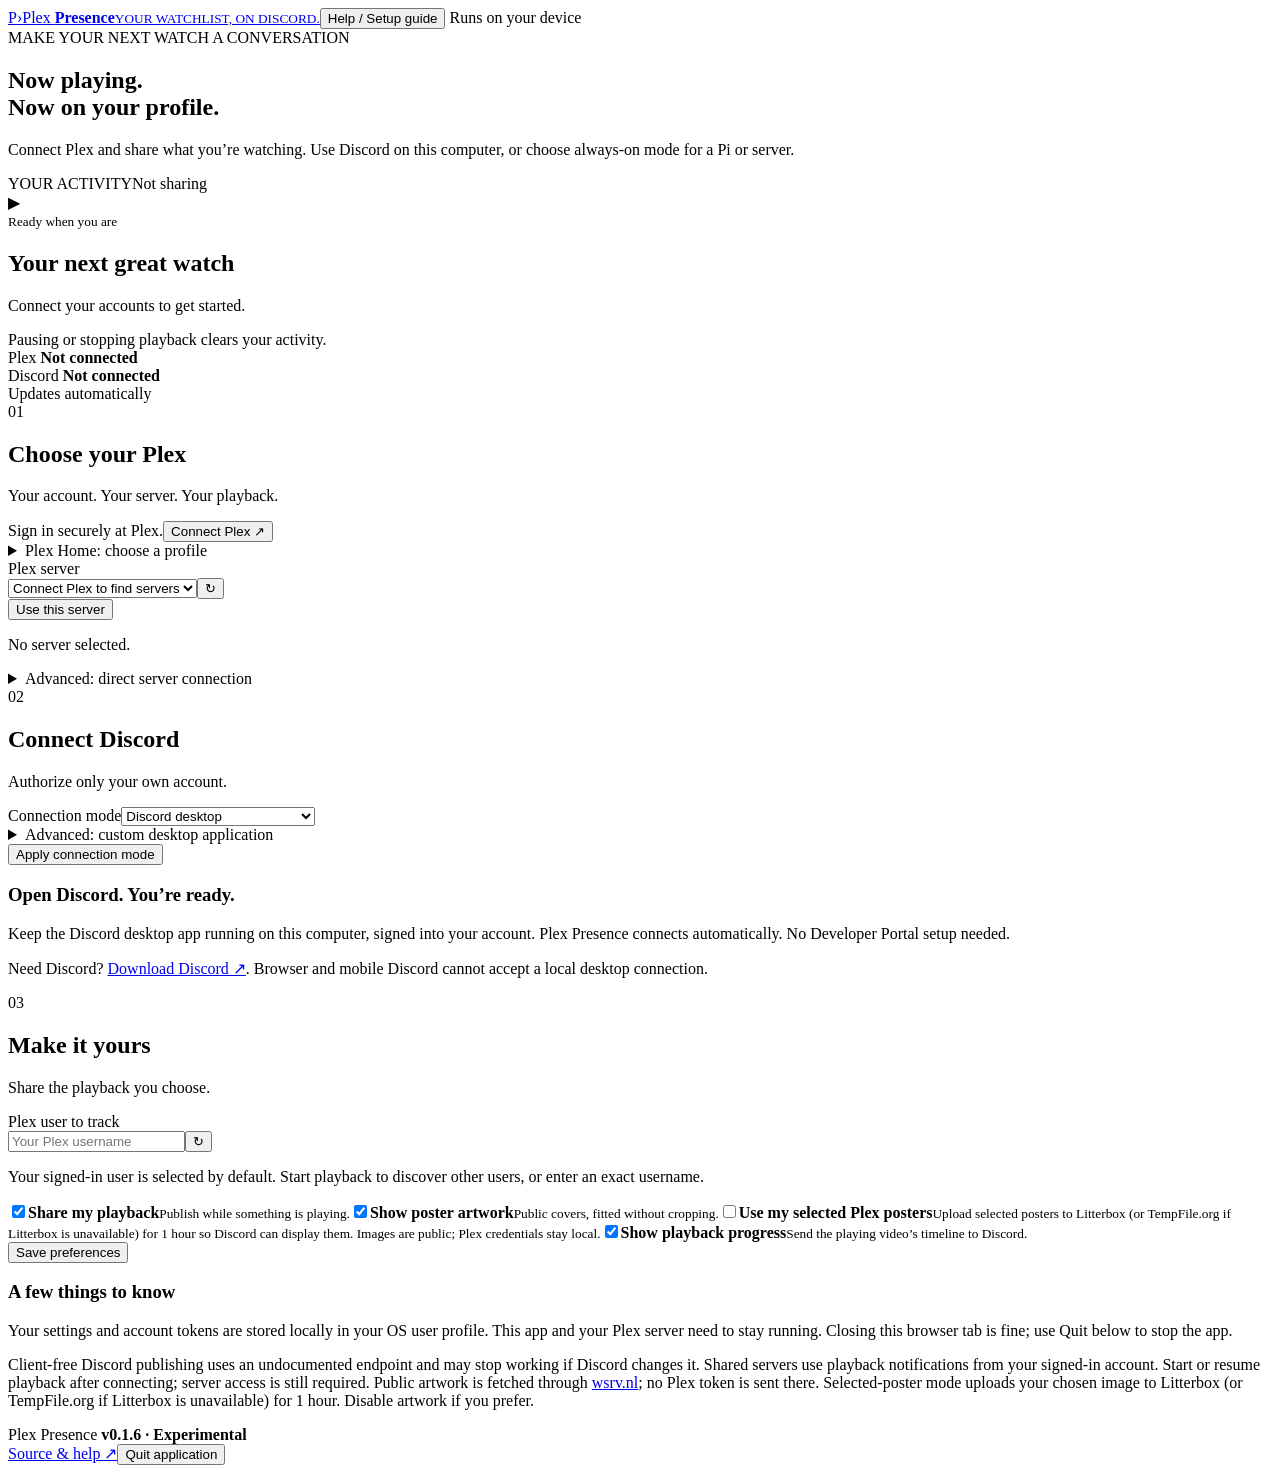
==== plex_presence/web/index.html @ 6179e28c "Keep selected Plex artwork working during upload host outages" ====
<!doctype html>
<html lang="en"><head><meta charset="utf-8"><meta name="viewport" content="width=device-width,initial-scale=1"><title>Plex Presence</title><link rel="stylesheet" href="/style.css"><link rel="stylesheet" href="/guide.css"></head>
<body><div class="shell">
<header><a class="brand" href="/" aria-label="Plex Presence home"><span class="mark">P<span>›</span></span><span>Plex <b>Presence</b><small>YOUR WATCHLIST, ON DISCORD.</small></span></a><button id="open-guide" class="secondary help-button">Help / Setup guide</button><span class="local"> Runs on your device</span></header>
<main><section class="intro"><div><span class="eyebrow">MAKE YOUR NEXT WATCH A CONVERSATION</span><h1>Now playing.<br><span>Now on your profile.</span></h1><p>Connect Plex and share what you’re watching. Use Discord on this computer, or choose always-on mode for a Pi or server.</p></div><aside class="preview" aria-label="Activity preview"><div class="preview-top"><span>YOUR ACTIVITY</span><span id="live-badge" class="pill">Not sharing</span></div><div class="preview-content"><div id="poster-placeholder" class="poster-placeholder">▶</div><img id="poster" alt="Current media poster" hidden><div><small id="watching">Ready when you are</small><h2 id="media-title">Your next great watch</h2><p id="media-state">Connect your accounts to get started.</p></div></div><div class="preview-foot">Pausing or stopping playback clears your activity.</div></aside></section>
<div id="message" role="status" aria-live="polite" hidden></div>
<section class="status-strip" aria-label="Connection status"><div><span>Plex <strong id="plex-status">Not connected</strong></span></div><div><span>Discord <strong id="discord-status">Not connected</strong></span></div><span class="poll-note">Updates automatically</span></section>
<div class="setup-grid"><section class="card"><div class="step-heading"><span class="step">01</span><div><h2>Choose your Plex</h2><p>Your account. Your server. Your playback.</p></div></div>
<div class="account-line"><span id="plex-account">Sign in securely at Plex.</span><button id="plex-connect" class="primary">Connect Plex ↗</button><button id="plex-disconnect" class="quiet" hidden>Disconnect</button></div>
<div id="pin-pending" class="notice" hidden>Finish signing in at Plex. <button id="plex-check" class="text-button">I’ve signed in</button></div>
<details id="home-setup"><summary>Plex Home: choose a profile</summary><p class="hint">Sign in with your Plex account first. If you watch under a Home or managed profile, select it here before choosing a server. A managed profile needs an existing Home member login; the server owner’s token is not required.</p><button id="home-load" type="button" class="secondary">Load Home profiles</button><form id="home-form"><label for="home-profile">Home profile</label><select id="home-profile" required><option value="">Load profiles first</option></select><label for="home-pin">Profile PIN (if protected)</label><input id="home-pin" type="password" inputmode="numeric" pattern="[0-9]{4}" maxlength="4" autocomplete="off"><button class="secondary">Use this profile</button><p id="profile-name" class="hint"></p></form></details>
<form id="server-form"><label for="servers">Plex server</label><div class="input-row"><select id="servers" required><option value="">Connect Plex to find servers</option></select><button id="refresh-servers" type="button" class="quiet" aria-label="Refresh server list">↻</button></div><button id="select-server" class="secondary" type="submit">Use this server</button><p class="hint" id="chosen-server">No server selected.</p></form>
<details><summary>Advanced: direct server connection</summary><p class="hint">For a server discovery cannot reach. Enter your own server address and token. Tokens stay on this device.</p><form id="manual-form"><label for="server-url">Server address</label><input id="server-url" type="url" placeholder="http://localhost:32400" required><label for="plex-token">Plex token</label><input id="plex-token" type="password" autocomplete="off" required><label for="manual-user">Plex username</label><input id="manual-user" autocomplete="off" required><button class="secondary">Test &amp; connect</button></form></details>
</section>
<section class="card"><div class="step-heading"><span class="step purple">02</span><div><h2>Connect Discord</h2><p>Authorize only your own account.</p></div></div>
<form id="mode-form"><label for="discord-mode">Connection mode</label><select id="discord-mode"><option value="desktop">Discord desktop</option><option value="headless">Always-on / no Discord client</option></select><details><summary>Advanced: custom desktop application</summary><label for="desktop-client-id">Desktop Application ID (optional)</label><input id="desktop-client-id" inputmode="numeric" pattern="[0-9]{16,22}" placeholder="Leave blank to use Plex"><p class="hint">The default uses our public app name. Your Plex server and Discord account remain your own.</p></details><button class="secondary">Apply connection mode</button></form>
<div id="desktop-setup"><h3>Open Discord. You’re ready.</h3><p class="hint">Keep the Discord desktop app running on this computer, signed into your account. Plex Presence connects automatically. No Developer Portal setup needed.</p><p class="hint">Need Discord? <a href="https://discord.com/download" target="_blank" rel="noopener noreferrer">Download Discord ↗</a>. Browser and mobile Discord cannot accept a local desktop connection.</p></div><div id="headless-setup" hidden><div id="discord-connected" class="connected" hidden><span>✓ Your Discord account is linked.</span><button id="discord-disconnect" class="quiet">Disconnect</button></div>
<div id="discord-setup"><p class="hint">One-time setup: create your own Discord application. This mode uses your own application and your own Discord sign-in.</p><ol class="instructions"><li>Open the <a href="https://discord.com/developers/applications" target="_blank" rel="noopener noreferrer">Discord Developer Portal ↗</a> and create an application, for example “Plex.”</li><li>Complete <b>Social SDK → Getting Started</b> for your app. Discord requires this for presence permission.</li><li>Under <b>OAuth2</b>, enable <b>Public Client</b>, add this exact redirect URL, and save.</li></ol>
<div class="copy-row"><code id="redirect">http://127.0.0.1:8765/callback</code><button id="copy-redirect" class="quiet" aria-label="Copy redirect URL">Copy</button></div>
<form id="discord-form"><label for="client-id">Discord Application ID</label><input id="client-id" inputmode="numeric" pattern="[0-9]{16,22}" placeholder="Paste your Application ID" required><label class="check consent"><input id="consent" type="checkbox" required><span>I understand this experimental integration uses Discord’s presence permission, which also includes profile, friends, and invite capabilities.</span></label><button class="discord-button">Connect Discord ↗</button></form><p class="hint">Sign in and approve on Discord. Never paste a Discord account token or password here.</p></div>
</div></section></div>
<section class="card preferences"><div class="step-heading"><span class="step">03</span><div><h2>Make it yours</h2><p>Share the playback you choose.</p></div></div><form id="settings-form"><div class="preferences-grid"><div><label for="username">Plex user to track</label><div class="input-row"><input id="username" list="users" placeholder="Your Plex username" required><button id="refresh-users" type="button" class="quiet" aria-label="Find users from current playback">↻</button></div><datalist id="users"></datalist><p class="hint">Your signed-in user is selected by default. Start playback to discover other users, or enter an exact username.</p></div><div class="toggles"><label class="check"><input id="enabled" type="checkbox" checked><span><b>Share my playback</b><small>Publish while something is playing.</small></span></label><label class="check"><input id="artwork-enabled" type="checkbox" checked><span><b>Show poster artwork</b><small>Public covers, fitted without cropping.</small></span></label><label class="check"><input id="use-plex-artwork" type="checkbox"><span><b>Use my selected Plex posters</b><small>Upload selected posters to Litterbox (or TempFile.org if Litterbox is unavailable) for 1 hour so Discord can display them. Images are public; Plex credentials stay local.</small></span></label><label class="check"><input id="show-progress" type="checkbox" checked><span><b>Show playback progress</b><small>Send the playing video’s timeline to Discord.</small></span></label></div></div><button class="primary">Save preferences</button></form></section>
<section class="fine-print"><h3>A few things to know</h3><p>Your settings and account tokens are stored locally in your OS user profile. This app and your Plex server need to stay running. Closing this browser tab is fine; use Quit below to stop the app.</p><p>Client-free Discord publishing uses an undocumented endpoint and may stop working if Discord changes it. Shared servers use playback notifications from your signed-in account. Start or resume playback after connecting; server access is still required. Public artwork is fetched through <a href="https://wsrv.nl/docs/fit" target="_blank" rel="noopener noreferrer">wsrv.nl</a>; no Plex token is sent there. Selected-poster mode uploads your chosen image to Litterbox (or TempFile.org if Litterbox is unavailable) for 1 hour. Disable artwork if you prefer.</p></section>
</main><footer><span>Plex Presence <b>v0.1.6 · Experimental</b></span><div><a href="https://github.com/sixtenths/plex-presence" target="_blank" rel="noopener noreferrer">Source &amp; help ↗</a><button id="quit" class="text-button">Quit application</button></div></footer></div><script src="/app.js"></script><script src="/guide.js"></script></body></html>
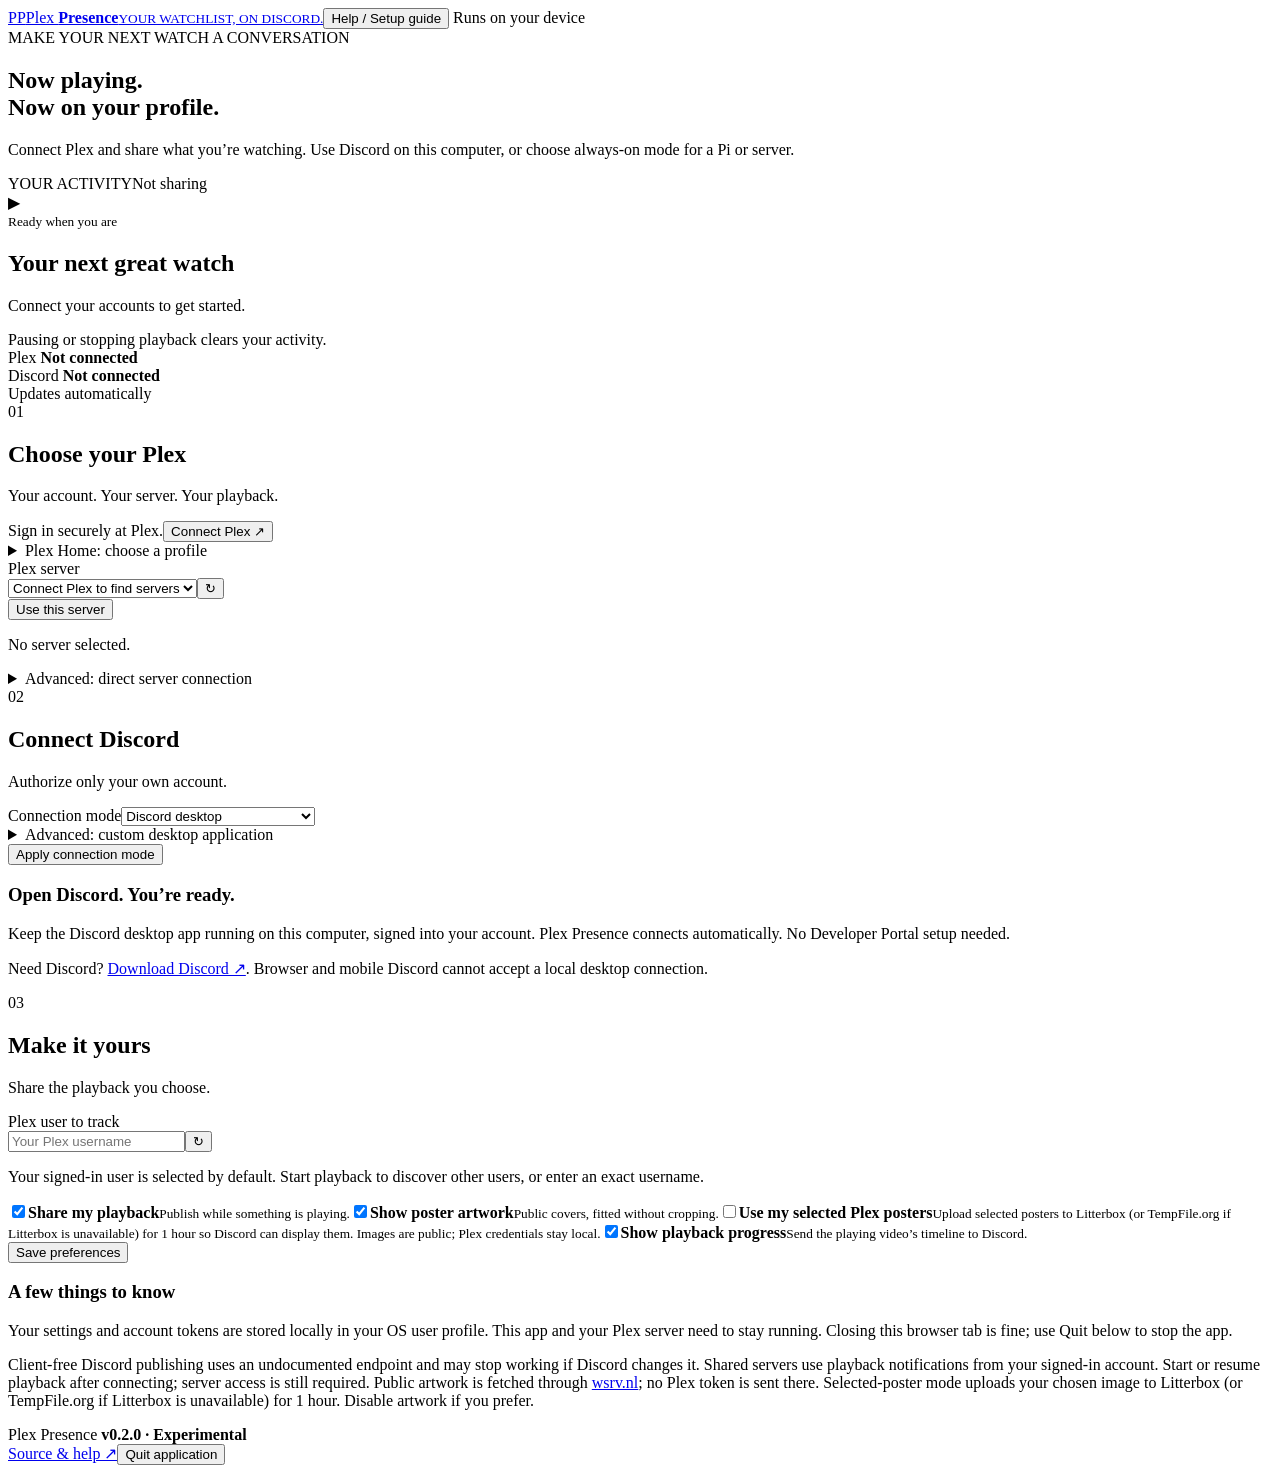
==== commit 7648d2d6: "Replace browser setup with a modern native desktop app" ====
--- a/plex_presence/web/index.html
+++ b/plex_presence/web/index.html
@@ -1,7 +1,7 @@
 <!doctype html>
 <html lang="en"><head><meta charset="utf-8"><meta name="viewport" content="width=device-width,initial-scale=1"><title>Plex Presence</title><link rel="stylesheet" href="/style.css"><link rel="stylesheet" href="/guide.css"></head>
 <body><div class="shell">
-<header><a class="brand" href="/" aria-label="Plex Presence home"><span class="mark">P<span>›</span></span><span>Plex <b>Presence</b><small>YOUR WATCHLIST, ON DISCORD.</small></span></a><button id="open-guide" class="secondary help-button">Help / Setup guide</button><span class="local"> Runs on your device</span></header>
+<header><a class="brand" href="/" aria-label="Plex Presence home"><span class="mark">PP</span><span>Plex <b>Presence</b><small>YOUR WATCHLIST, ON DISCORD.</small></span></a><button id="open-guide" class="secondary help-button">Help / Setup guide</button><span class="local"> Runs on your device</span></header>
 <main><section class="intro"><div><span class="eyebrow">MAKE YOUR NEXT WATCH A CONVERSATION</span><h1>Now playing.<br><span>Now on your profile.</span></h1><p>Connect Plex and share what you’re watching. Use Discord on this computer, or choose always-on mode for a Pi or server.</p></div><aside class="preview" aria-label="Activity preview"><div class="preview-top"><span>YOUR ACTIVITY</span><span id="live-badge" class="pill">Not sharing</span></div><div class="preview-content"><div id="poster-placeholder" class="poster-placeholder">▶</div><img id="poster" alt="Current media poster" hidden><div><small id="watching">Ready when you are</small><h2 id="media-title">Your next great watch</h2><p id="media-state">Connect your accounts to get started.</p></div></div><div class="preview-foot">Pausing or stopping playback clears your activity.</div></aside></section>
 <div id="message" role="status" aria-live="polite" hidden></div>
 <section class="status-strip" aria-label="Connection status"><div><span>Plex <strong id="plex-status">Not connected</strong></span></div><div><span>Discord <strong id="discord-status">Not connected</strong></span></div><span class="poll-note">Updates automatically</span></section>
@@ -21,4 +21,4 @@
 </div></section></div>
 <section class="card preferences"><div class="step-heading"><span class="step">03</span><div><h2>Make it yours</h2><p>Share the playback you choose.</p></div></div><form id="settings-form"><div class="preferences-grid"><div><label for="username">Plex user to track</label><div class="input-row"><input id="username" list="users" placeholder="Your Plex username" required><button id="refresh-users" type="button" class="quiet" aria-label="Find users from current playback">↻</button></div><datalist id="users"></datalist><p class="hint">Your signed-in user is selected by default. Start playback to discover other users, or enter an exact username.</p></div><div class="toggles"><label class="check"><input id="enabled" type="checkbox" checked><span><b>Share my playback</b><small>Publish while something is playing.</small></span></label><label class="check"><input id="artwork-enabled" type="checkbox" checked><span><b>Show poster artwork</b><small>Public covers, fitted without cropping.</small></span></label><label class="check"><input id="use-plex-artwork" type="checkbox"><span><b>Use my selected Plex posters</b><small>Upload selected posters to Litterbox (or TempFile.org if Litterbox is unavailable) for 1 hour so Discord can display them. Images are public; Plex credentials stay local.</small></span></label><label class="check"><input id="show-progress" type="checkbox" checked><span><b>Show playback progress</b><small>Send the playing video’s timeline to Discord.</small></span></label></div></div><button class="primary">Save preferences</button></form></section>
 <section class="fine-print"><h3>A few things to know</h3><p>Your settings and account tokens are stored locally in your OS user profile. This app and your Plex server need to stay running. Closing this browser tab is fine; use Quit below to stop the app.</p><p>Client-free Discord publishing uses an undocumented endpoint and may stop working if Discord changes it. Shared servers use playback notifications from your signed-in account. Start or resume playback after connecting; server access is still required. Public artwork is fetched through <a href="https://wsrv.nl/docs/fit" target="_blank" rel="noopener noreferrer">wsrv.nl</a>; no Plex token is sent there. Selected-poster mode uploads your chosen image to Litterbox (or TempFile.org if Litterbox is unavailable) for 1 hour. Disable artwork if you prefer.</p></section>
-</main><footer><span>Plex Presence <b>v0.1.6 · Experimental</b></span><div><a href="https://github.com/sixtenths/plex-presence" target="_blank" rel="noopener noreferrer">Source &amp; help ↗</a><button id="quit" class="text-button">Quit application</button></div></footer></div><script src="/app.js"></script><script src="/guide.js"></script></body></html>
+</main><footer><span>Plex Presence <b>v0.2.0 · Experimental</b></span><div><a href="https://github.com/sixtenths/plex-presence" target="_blank" rel="noopener noreferrer">Source &amp; help ↗</a><button id="quit" class="text-button">Quit application</button></div></footer></div><script src="/app.js"></script><script src="/guide.js"></script></body></html>
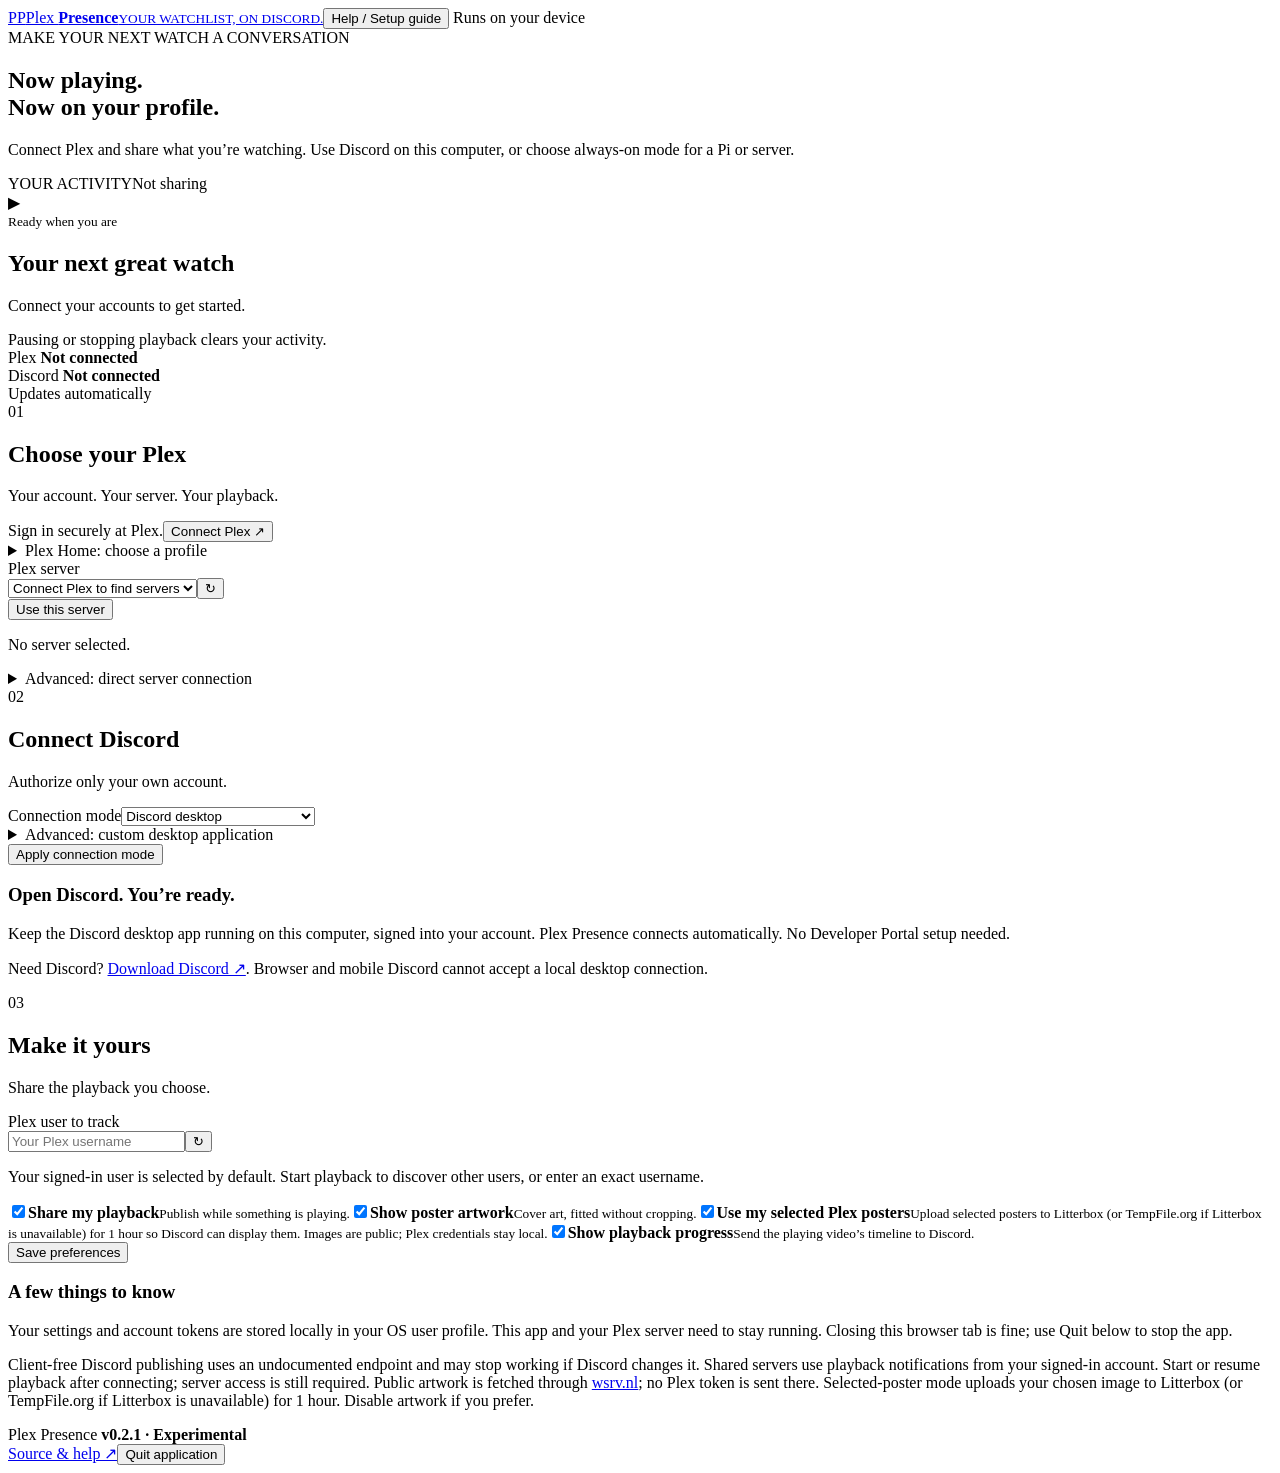
==== commit e352b437: "Enable selected Plex artwork by default for new setups" ====
--- a/plex_presence/web/index.html
+++ b/plex_presence/web/index.html
@@ -19,6 +19,6 @@
 <div class="copy-row"><code id="redirect">http://127.0.0.1:8765/callback</code><button id="copy-redirect" class="quiet" aria-label="Copy redirect URL">Copy</button></div>
 <form id="discord-form"><label for="client-id">Discord Application ID</label><input id="client-id" inputmode="numeric" pattern="[0-9]{16,22}" placeholder="Paste your Application ID" required><label class="check consent"><input id="consent" type="checkbox" required><span>I understand this experimental integration uses Discord’s presence permission, which also includes profile, friends, and invite capabilities.</span></label><button class="discord-button">Connect Discord ↗</button></form><p class="hint">Sign in and approve on Discord. Never paste a Discord account token or password here.</p></div>
 </div></section></div>
-<section class="card preferences"><div class="step-heading"><span class="step">03</span><div><h2>Make it yours</h2><p>Share the playback you choose.</p></div></div><form id="settings-form"><div class="preferences-grid"><div><label for="username">Plex user to track</label><div class="input-row"><input id="username" list="users" placeholder="Your Plex username" required><button id="refresh-users" type="button" class="quiet" aria-label="Find users from current playback">↻</button></div><datalist id="users"></datalist><p class="hint">Your signed-in user is selected by default. Start playback to discover other users, or enter an exact username.</p></div><div class="toggles"><label class="check"><input id="enabled" type="checkbox" checked><span><b>Share my playback</b><small>Publish while something is playing.</small></span></label><label class="check"><input id="artwork-enabled" type="checkbox" checked><span><b>Show poster artwork</b><small>Public covers, fitted without cropping.</small></span></label><label class="check"><input id="use-plex-artwork" type="checkbox"><span><b>Use my selected Plex posters</b><small>Upload selected posters to Litterbox (or TempFile.org if Litterbox is unavailable) for 1 hour so Discord can display them. Images are public; Plex credentials stay local.</small></span></label><label class="check"><input id="show-progress" type="checkbox" checked><span><b>Show playback progress</b><small>Send the playing video’s timeline to Discord.</small></span></label></div></div><button class="primary">Save preferences</button></form></section>
+<section class="card preferences"><div class="step-heading"><span class="step">03</span><div><h2>Make it yours</h2><p>Share the playback you choose.</p></div></div><form id="settings-form"><div class="preferences-grid"><div><label for="username">Plex user to track</label><div class="input-row"><input id="username" list="users" placeholder="Your Plex username" required><button id="refresh-users" type="button" class="quiet" aria-label="Find users from current playback">↻</button></div><datalist id="users"></datalist><p class="hint">Your signed-in user is selected by default. Start playback to discover other users, or enter an exact username.</p></div><div class="toggles"><label class="check"><input id="enabled" type="checkbox" checked><span><b>Share my playback</b><small>Publish while something is playing.</small></span></label><label class="check"><input id="artwork-enabled" type="checkbox" checked><span><b>Show poster artwork</b><small>Cover art, fitted without cropping.</small></span></label><label class="check"><input id="use-plex-artwork" type="checkbox" checked><span><b>Use my selected Plex posters</b><small>Upload selected posters to Litterbox (or TempFile.org if Litterbox is unavailable) for 1 hour so Discord can display them. Images are public; Plex credentials stay local.</small></span></label><label class="check"><input id="show-progress" type="checkbox" checked><span><b>Show playback progress</b><small>Send the playing video’s timeline to Discord.</small></span></label></div></div><button class="primary">Save preferences</button></form></section>
 <section class="fine-print"><h3>A few things to know</h3><p>Your settings and account tokens are stored locally in your OS user profile. This app and your Plex server need to stay running. Closing this browser tab is fine; use Quit below to stop the app.</p><p>Client-free Discord publishing uses an undocumented endpoint and may stop working if Discord changes it. Shared servers use playback notifications from your signed-in account. Start or resume playback after connecting; server access is still required. Public artwork is fetched through <a href="https://wsrv.nl/docs/fit" target="_blank" rel="noopener noreferrer">wsrv.nl</a>; no Plex token is sent there. Selected-poster mode uploads your chosen image to Litterbox (or TempFile.org if Litterbox is unavailable) for 1 hour. Disable artwork if you prefer.</p></section>
-</main><footer><span>Plex Presence <b>v0.2.0 · Experimental</b></span><div><a href="https://github.com/sixtenths/plex-presence" target="_blank" rel="noopener noreferrer">Source &amp; help ↗</a><button id="quit" class="text-button">Quit application</button></div></footer></div><script src="/app.js"></script><script src="/guide.js"></script></body></html>
+</main><footer><span>Plex Presence <b>v0.2.1 · Experimental</b></span><div><a href="https://github.com/sixtenths/plex-presence" target="_blank" rel="noopener noreferrer">Source &amp; help ↗</a><button id="quit" class="text-button">Quit application</button></div></footer></div><script src="/app.js"></script><script src="/guide.js"></script></body></html>
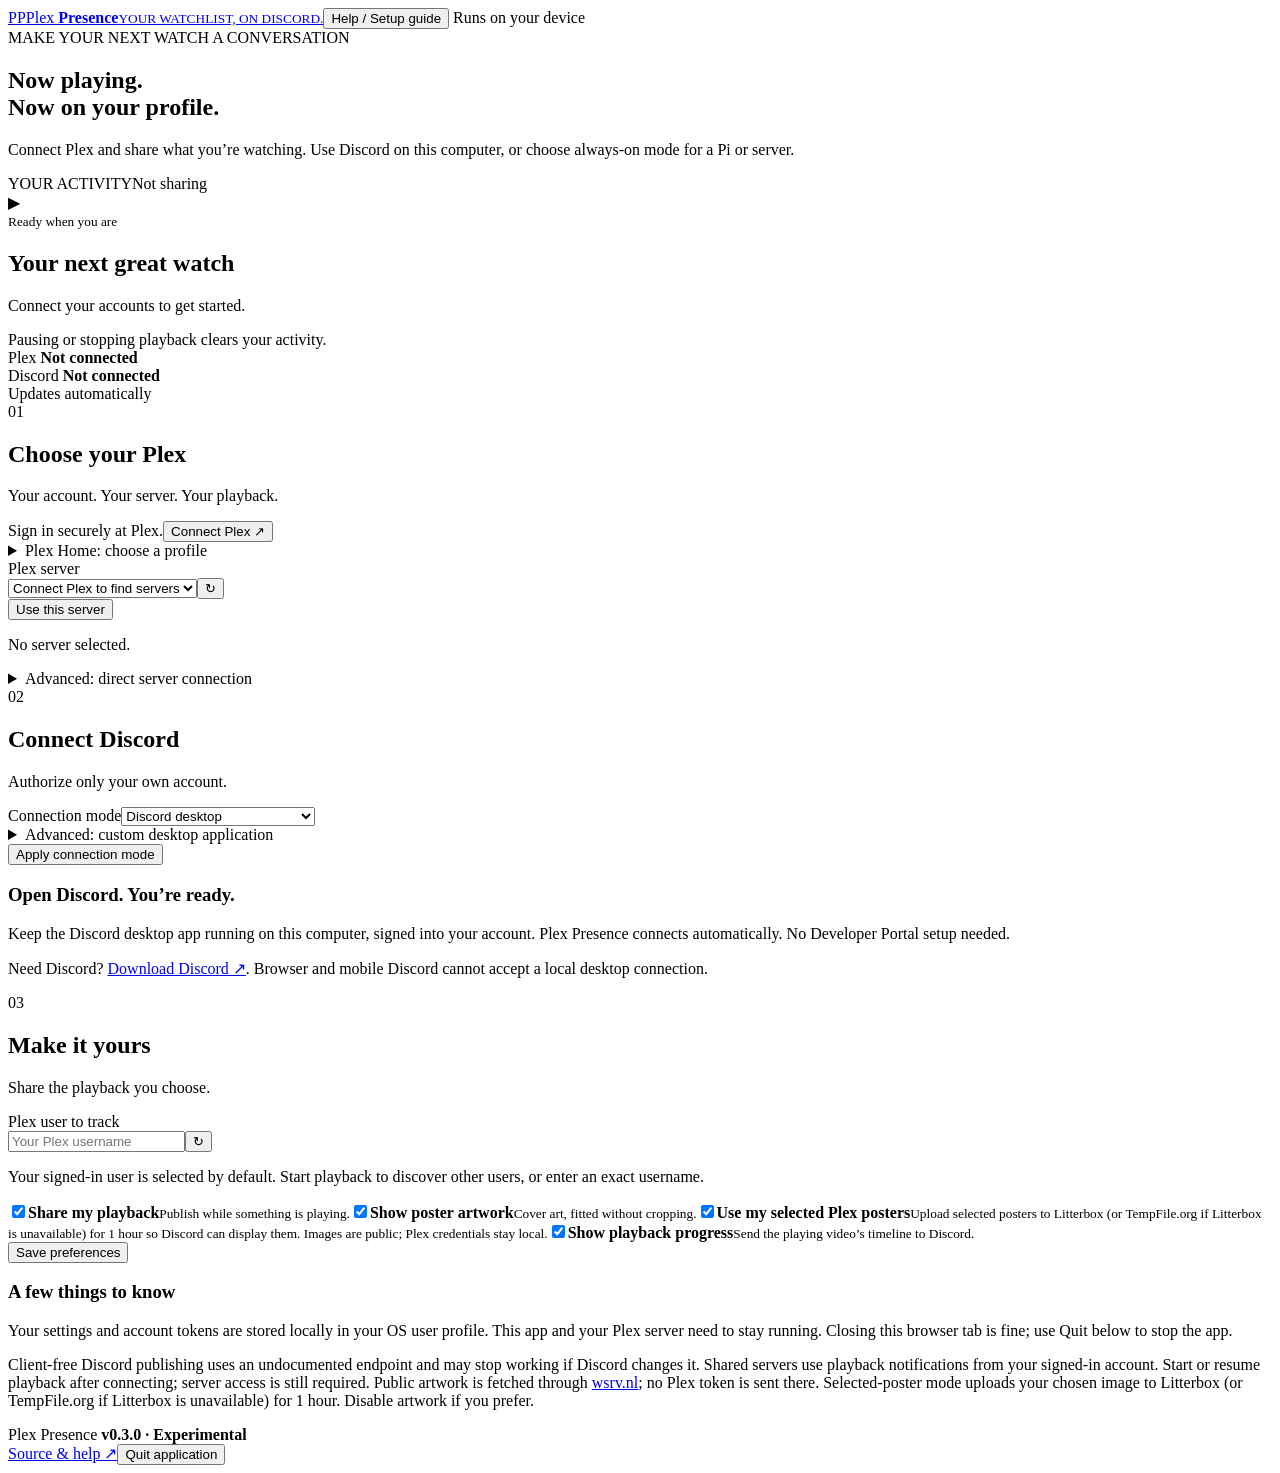
==== commit 62a0bf7d: "Add native self-updates and automatic Plex server selection" ====
--- a/plex_presence/web/index.html
+++ b/plex_presence/web/index.html
@@ -21,4 +21,4 @@
 </div></section></div>
 <section class="card preferences"><div class="step-heading"><span class="step">03</span><div><h2>Make it yours</h2><p>Share the playback you choose.</p></div></div><form id="settings-form"><div class="preferences-grid"><div><label for="username">Plex user to track</label><div class="input-row"><input id="username" list="users" placeholder="Your Plex username" required><button id="refresh-users" type="button" class="quiet" aria-label="Find users from current playback">↻</button></div><datalist id="users"></datalist><p class="hint">Your signed-in user is selected by default. Start playback to discover other users, or enter an exact username.</p></div><div class="toggles"><label class="check"><input id="enabled" type="checkbox" checked><span><b>Share my playback</b><small>Publish while something is playing.</small></span></label><label class="check"><input id="artwork-enabled" type="checkbox" checked><span><b>Show poster artwork</b><small>Cover art, fitted without cropping.</small></span></label><label class="check"><input id="use-plex-artwork" type="checkbox" checked><span><b>Use my selected Plex posters</b><small>Upload selected posters to Litterbox (or TempFile.org if Litterbox is unavailable) for 1 hour so Discord can display them. Images are public; Plex credentials stay local.</small></span></label><label class="check"><input id="show-progress" type="checkbox" checked><span><b>Show playback progress</b><small>Send the playing video’s timeline to Discord.</small></span></label></div></div><button class="primary">Save preferences</button></form></section>
 <section class="fine-print"><h3>A few things to know</h3><p>Your settings and account tokens are stored locally in your OS user profile. This app and your Plex server need to stay running. Closing this browser tab is fine; use Quit below to stop the app.</p><p>Client-free Discord publishing uses an undocumented endpoint and may stop working if Discord changes it. Shared servers use playback notifications from your signed-in account. Start or resume playback after connecting; server access is still required. Public artwork is fetched through <a href="https://wsrv.nl/docs/fit" target="_blank" rel="noopener noreferrer">wsrv.nl</a>; no Plex token is sent there. Selected-poster mode uploads your chosen image to Litterbox (or TempFile.org if Litterbox is unavailable) for 1 hour. Disable artwork if you prefer.</p></section>
-</main><footer><span>Plex Presence <b>v0.2.1 · Experimental</b></span><div><a href="https://github.com/sixtenths/plex-presence" target="_blank" rel="noopener noreferrer">Source &amp; help ↗</a><button id="quit" class="text-button">Quit application</button></div></footer></div><script src="/app.js"></script><script src="/guide.js"></script></body></html>
+</main><footer><span>Plex Presence <b>v0.3.0 · Experimental</b></span><div><a href="https://github.com/sixtenths/plex-presence" target="_blank" rel="noopener noreferrer">Source &amp; help ↗</a><button id="quit" class="text-button">Quit application</button></div></footer></div><script src="/app.js"></script><script src="/guide.js"></script></body></html>
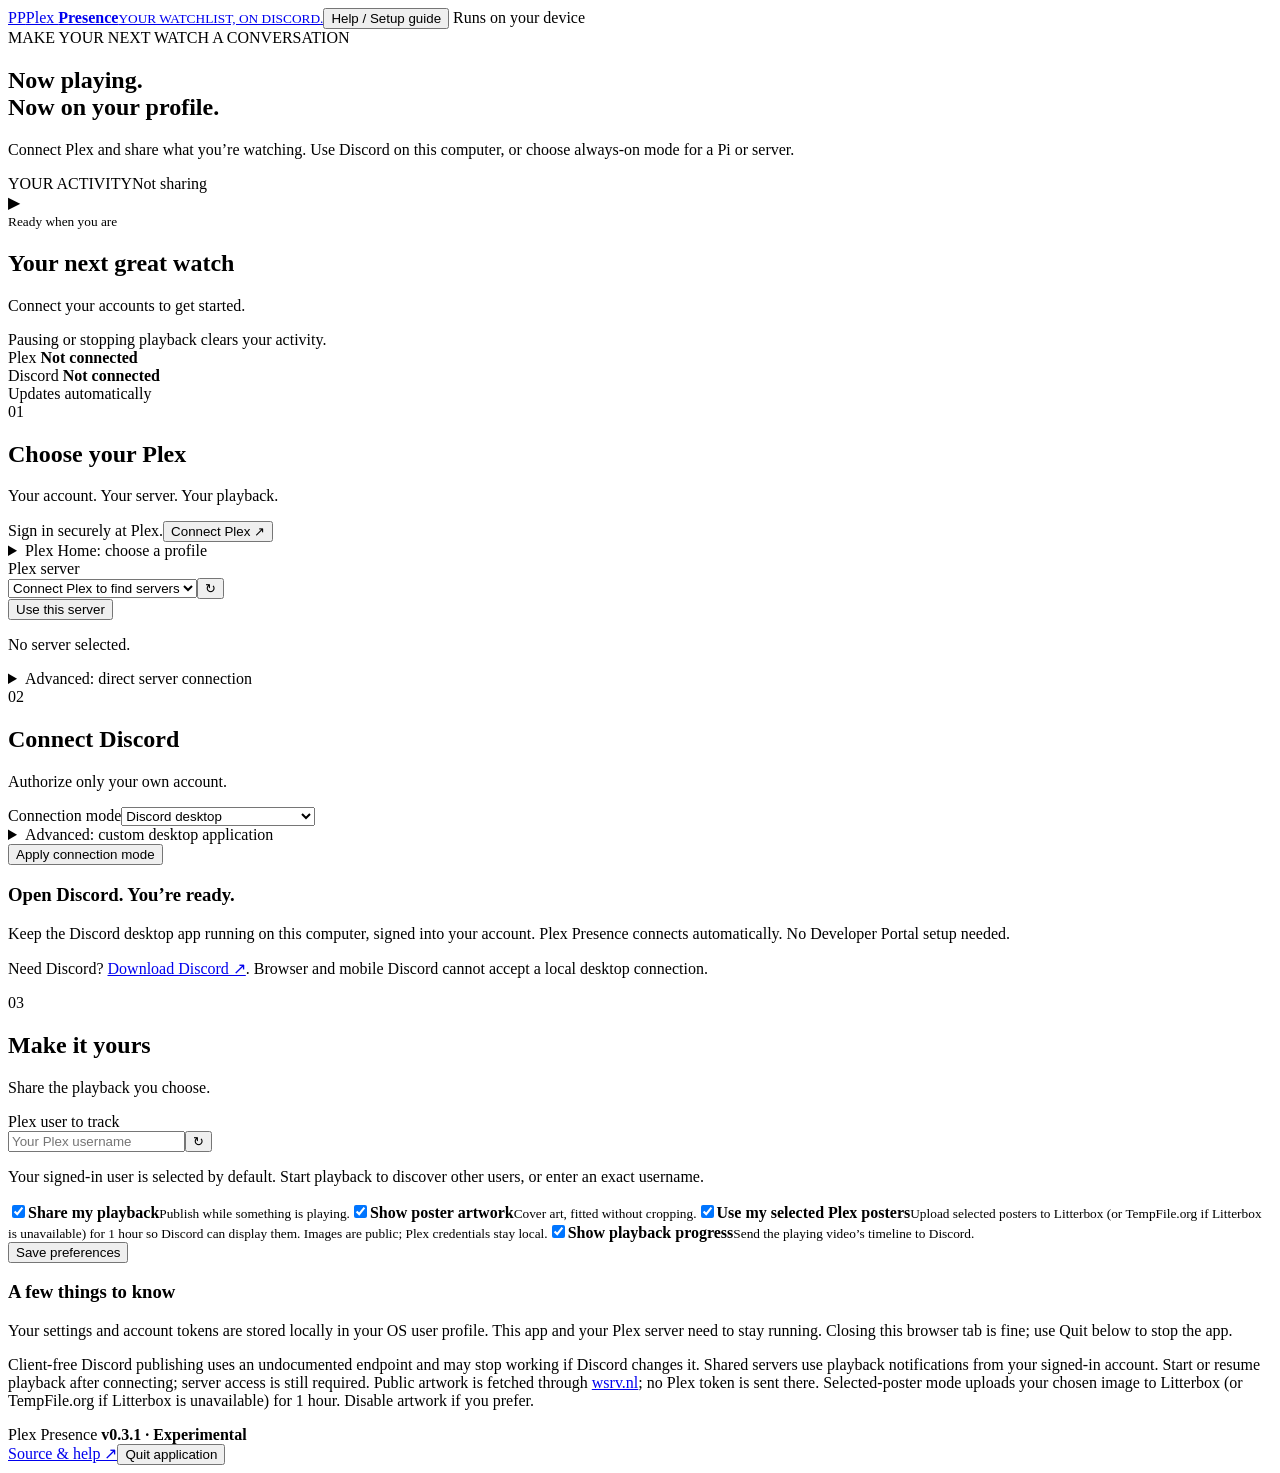
==== commit 8cb5a61e: "Normalize Windows test process paths and prepare v0.3.1" ====
--- a/plex_presence/web/index.html
+++ b/plex_presence/web/index.html
@@ -21,4 +21,4 @@
 </div></section></div>
 <section class="card preferences"><div class="step-heading"><span class="step">03</span><div><h2>Make it yours</h2><p>Share the playback you choose.</p></div></div><form id="settings-form"><div class="preferences-grid"><div><label for="username">Plex user to track</label><div class="input-row"><input id="username" list="users" placeholder="Your Plex username" required><button id="refresh-users" type="button" class="quiet" aria-label="Find users from current playback">↻</button></div><datalist id="users"></datalist><p class="hint">Your signed-in user is selected by default. Start playback to discover other users, or enter an exact username.</p></div><div class="toggles"><label class="check"><input id="enabled" type="checkbox" checked><span><b>Share my playback</b><small>Publish while something is playing.</small></span></label><label class="check"><input id="artwork-enabled" type="checkbox" checked><span><b>Show poster artwork</b><small>Cover art, fitted without cropping.</small></span></label><label class="check"><input id="use-plex-artwork" type="checkbox" checked><span><b>Use my selected Plex posters</b><small>Upload selected posters to Litterbox (or TempFile.org if Litterbox is unavailable) for 1 hour so Discord can display them. Images are public; Plex credentials stay local.</small></span></label><label class="check"><input id="show-progress" type="checkbox" checked><span><b>Show playback progress</b><small>Send the playing video’s timeline to Discord.</small></span></label></div></div><button class="primary">Save preferences</button></form></section>
 <section class="fine-print"><h3>A few things to know</h3><p>Your settings and account tokens are stored locally in your OS user profile. This app and your Plex server need to stay running. Closing this browser tab is fine; use Quit below to stop the app.</p><p>Client-free Discord publishing uses an undocumented endpoint and may stop working if Discord changes it. Shared servers use playback notifications from your signed-in account. Start or resume playback after connecting; server access is still required. Public artwork is fetched through <a href="https://wsrv.nl/docs/fit" target="_blank" rel="noopener noreferrer">wsrv.nl</a>; no Plex token is sent there. Selected-poster mode uploads your chosen image to Litterbox (or TempFile.org if Litterbox is unavailable) for 1 hour. Disable artwork if you prefer.</p></section>
-</main><footer><span>Plex Presence <b>v0.3.0 · Experimental</b></span><div><a href="https://github.com/sixtenths/plex-presence" target="_blank" rel="noopener noreferrer">Source &amp; help ↗</a><button id="quit" class="text-button">Quit application</button></div></footer></div><script src="/app.js"></script><script src="/guide.js"></script></body></html>
+</main><footer><span>Plex Presence <b>v0.3.1 · Experimental</b></span><div><a href="https://github.com/sixtenths/plex-presence" target="_blank" rel="noopener noreferrer">Source &amp; help ↗</a><button id="quit" class="text-button">Quit application</button></div></footer></div><script src="/app.js"></script><script src="/guide.js"></script></body></html>
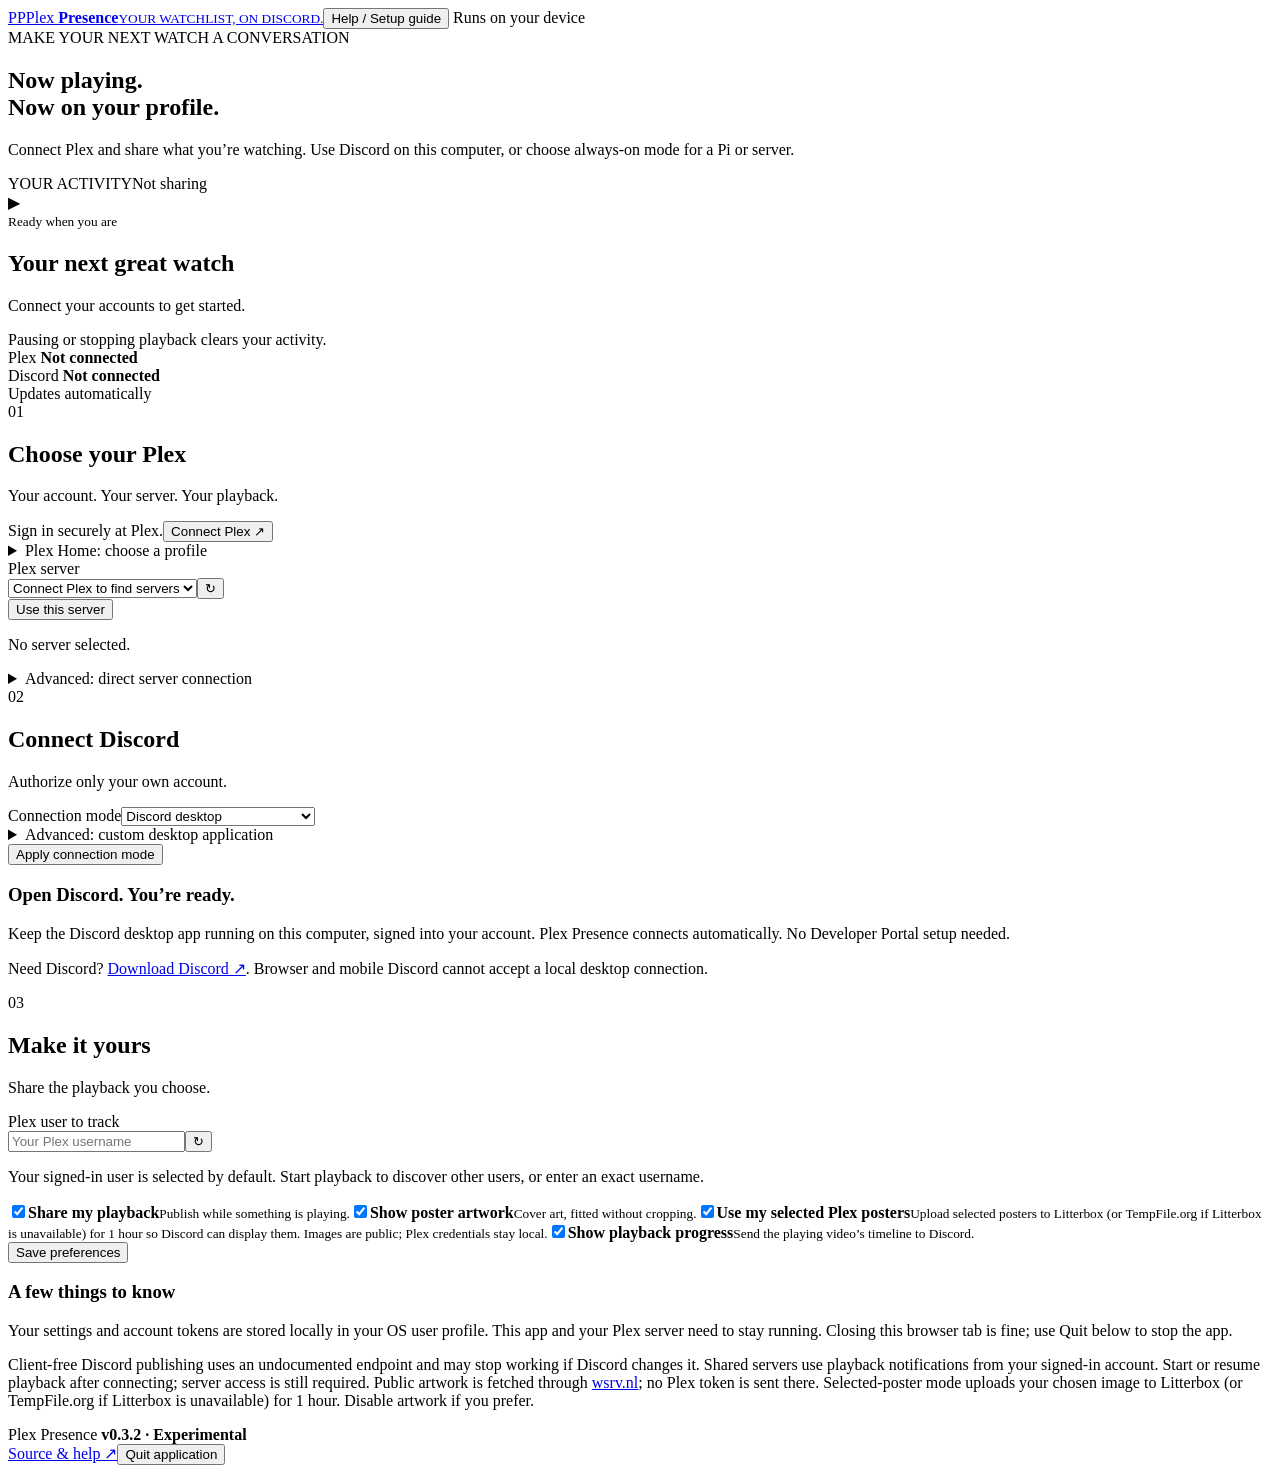
==== commit 7ba0485b: "Remove saved app data during confirmed Windows uninstall" ====
--- a/plex_presence/web/index.html
+++ b/plex_presence/web/index.html
@@ -21,4 +21,4 @@
 </div></section></div>
 <section class="card preferences"><div class="step-heading"><span class="step">03</span><div><h2>Make it yours</h2><p>Share the playback you choose.</p></div></div><form id="settings-form"><div class="preferences-grid"><div><label for="username">Plex user to track</label><div class="input-row"><input id="username" list="users" placeholder="Your Plex username" required><button id="refresh-users" type="button" class="quiet" aria-label="Find users from current playback">↻</button></div><datalist id="users"></datalist><p class="hint">Your signed-in user is selected by default. Start playback to discover other users, or enter an exact username.</p></div><div class="toggles"><label class="check"><input id="enabled" type="checkbox" checked><span><b>Share my playback</b><small>Publish while something is playing.</small></span></label><label class="check"><input id="artwork-enabled" type="checkbox" checked><span><b>Show poster artwork</b><small>Cover art, fitted without cropping.</small></span></label><label class="check"><input id="use-plex-artwork" type="checkbox" checked><span><b>Use my selected Plex posters</b><small>Upload selected posters to Litterbox (or TempFile.org if Litterbox is unavailable) for 1 hour so Discord can display them. Images are public; Plex credentials stay local.</small></span></label><label class="check"><input id="show-progress" type="checkbox" checked><span><b>Show playback progress</b><small>Send the playing video’s timeline to Discord.</small></span></label></div></div><button class="primary">Save preferences</button></form></section>
 <section class="fine-print"><h3>A few things to know</h3><p>Your settings and account tokens are stored locally in your OS user profile. This app and your Plex server need to stay running. Closing this browser tab is fine; use Quit below to stop the app.</p><p>Client-free Discord publishing uses an undocumented endpoint and may stop working if Discord changes it. Shared servers use playback notifications from your signed-in account. Start or resume playback after connecting; server access is still required. Public artwork is fetched through <a href="https://wsrv.nl/docs/fit" target="_blank" rel="noopener noreferrer">wsrv.nl</a>; no Plex token is sent there. Selected-poster mode uploads your chosen image to Litterbox (or TempFile.org if Litterbox is unavailable) for 1 hour. Disable artwork if you prefer.</p></section>
-</main><footer><span>Plex Presence <b>v0.3.1 · Experimental</b></span><div><a href="https://github.com/sixtenths/plex-presence" target="_blank" rel="noopener noreferrer">Source &amp; help ↗</a><button id="quit" class="text-button">Quit application</button></div></footer></div><script src="/app.js"></script><script src="/guide.js"></script></body></html>
+</main><footer><span>Plex Presence <b>v0.3.2 · Experimental</b></span><div><a href="https://github.com/sixtenths/plex-presence" target="_blank" rel="noopener noreferrer">Source &amp; help ↗</a><button id="quit" class="text-button">Quit application</button></div></footer></div><script src="/app.js"></script><script src="/guide.js"></script></body></html>
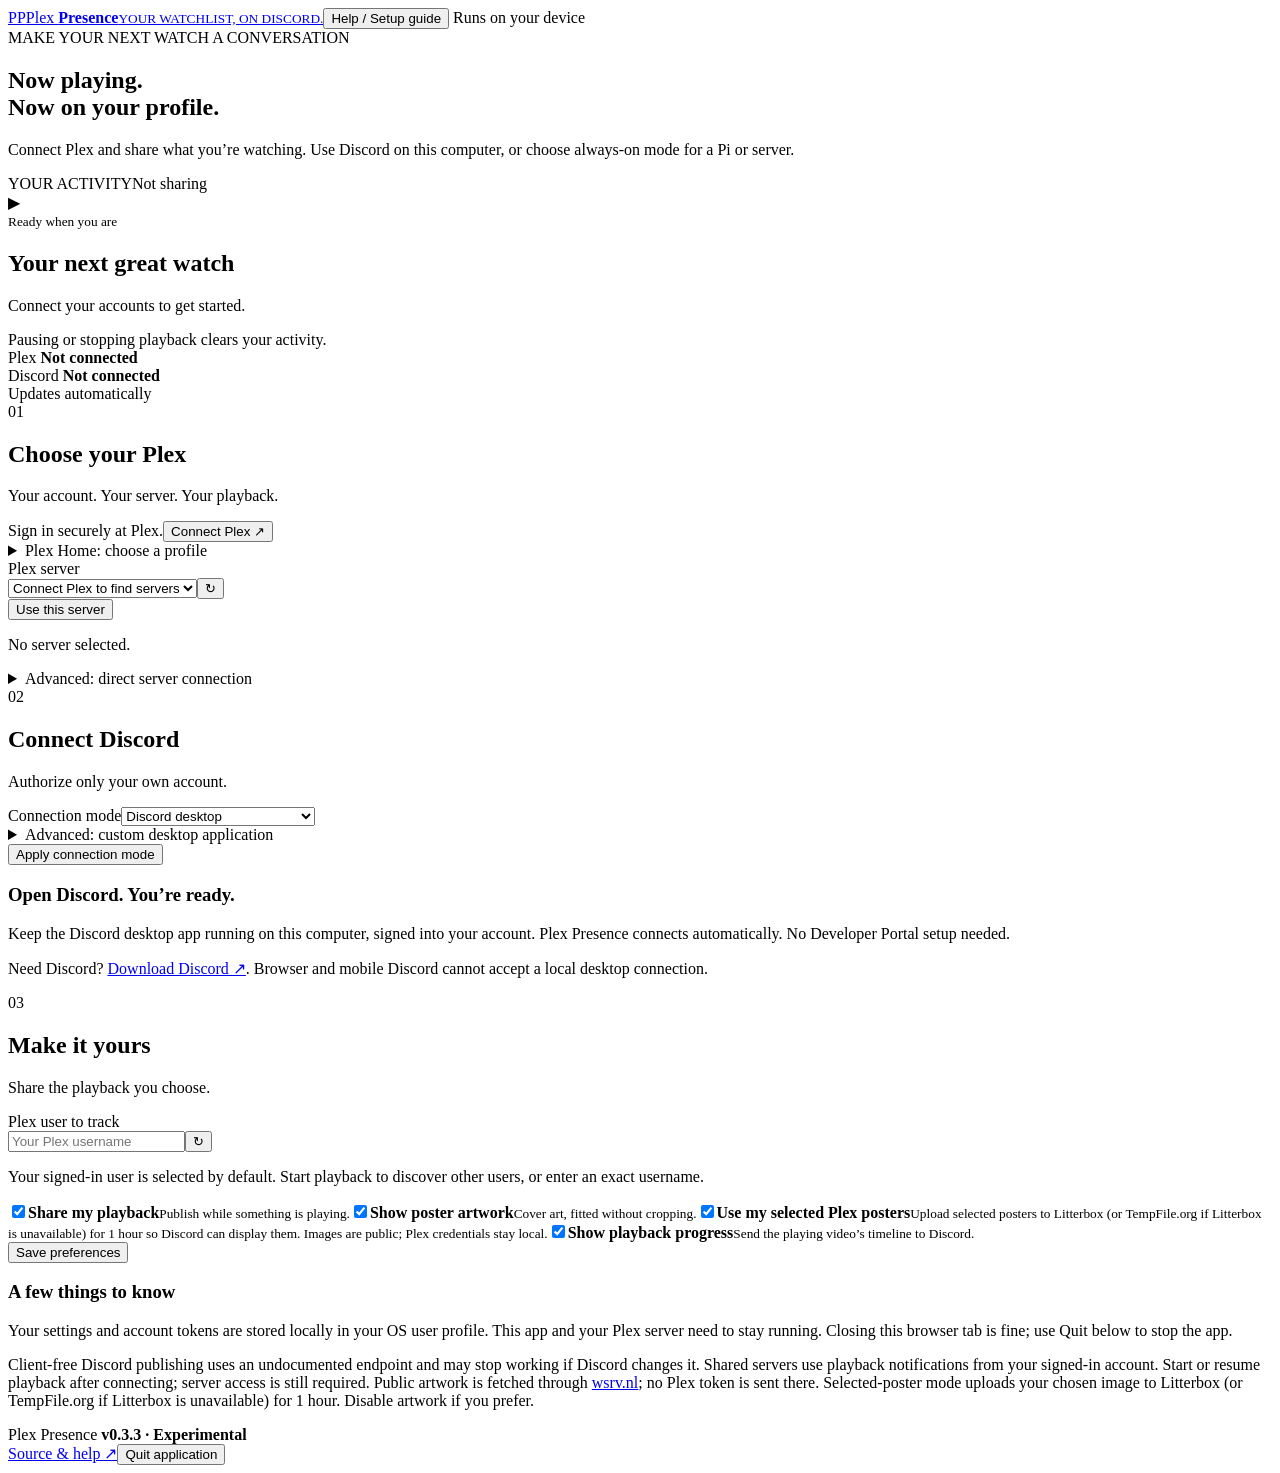
==== commit f06662f3: "Build a universal macOS DMG and refresh README overview" ====
--- a/plex_presence/web/index.html
+++ b/plex_presence/web/index.html
@@ -21,4 +21,4 @@
 </div></section></div>
 <section class="card preferences"><div class="step-heading"><span class="step">03</span><div><h2>Make it yours</h2><p>Share the playback you choose.</p></div></div><form id="settings-form"><div class="preferences-grid"><div><label for="username">Plex user to track</label><div class="input-row"><input id="username" list="users" placeholder="Your Plex username" required><button id="refresh-users" type="button" class="quiet" aria-label="Find users from current playback">↻</button></div><datalist id="users"></datalist><p class="hint">Your signed-in user is selected by default. Start playback to discover other users, or enter an exact username.</p></div><div class="toggles"><label class="check"><input id="enabled" type="checkbox" checked><span><b>Share my playback</b><small>Publish while something is playing.</small></span></label><label class="check"><input id="artwork-enabled" type="checkbox" checked><span><b>Show poster artwork</b><small>Cover art, fitted without cropping.</small></span></label><label class="check"><input id="use-plex-artwork" type="checkbox" checked><span><b>Use my selected Plex posters</b><small>Upload selected posters to Litterbox (or TempFile.org if Litterbox is unavailable) for 1 hour so Discord can display them. Images are public; Plex credentials stay local.</small></span></label><label class="check"><input id="show-progress" type="checkbox" checked><span><b>Show playback progress</b><small>Send the playing video’s timeline to Discord.</small></span></label></div></div><button class="primary">Save preferences</button></form></section>
 <section class="fine-print"><h3>A few things to know</h3><p>Your settings and account tokens are stored locally in your OS user profile. This app and your Plex server need to stay running. Closing this browser tab is fine; use Quit below to stop the app.</p><p>Client-free Discord publishing uses an undocumented endpoint and may stop working if Discord changes it. Shared servers use playback notifications from your signed-in account. Start or resume playback after connecting; server access is still required. Public artwork is fetched through <a href="https://wsrv.nl/docs/fit" target="_blank" rel="noopener noreferrer">wsrv.nl</a>; no Plex token is sent there. Selected-poster mode uploads your chosen image to Litterbox (or TempFile.org if Litterbox is unavailable) for 1 hour. Disable artwork if you prefer.</p></section>
-</main><footer><span>Plex Presence <b>v0.3.2 · Experimental</b></span><div><a href="https://github.com/sixtenths/plex-presence" target="_blank" rel="noopener noreferrer">Source &amp; help ↗</a><button id="quit" class="text-button">Quit application</button></div></footer></div><script src="/app.js"></script><script src="/guide.js"></script></body></html>
+</main><footer><span>Plex Presence <b>v0.3.3 · Experimental</b></span><div><a href="https://github.com/sixtenths/plex-presence" target="_blank" rel="noopener noreferrer">Source &amp; help ↗</a><button id="quit" class="text-button">Quit application</button></div></footer></div><script src="/app.js"></script><script src="/guide.js"></script></body></html>
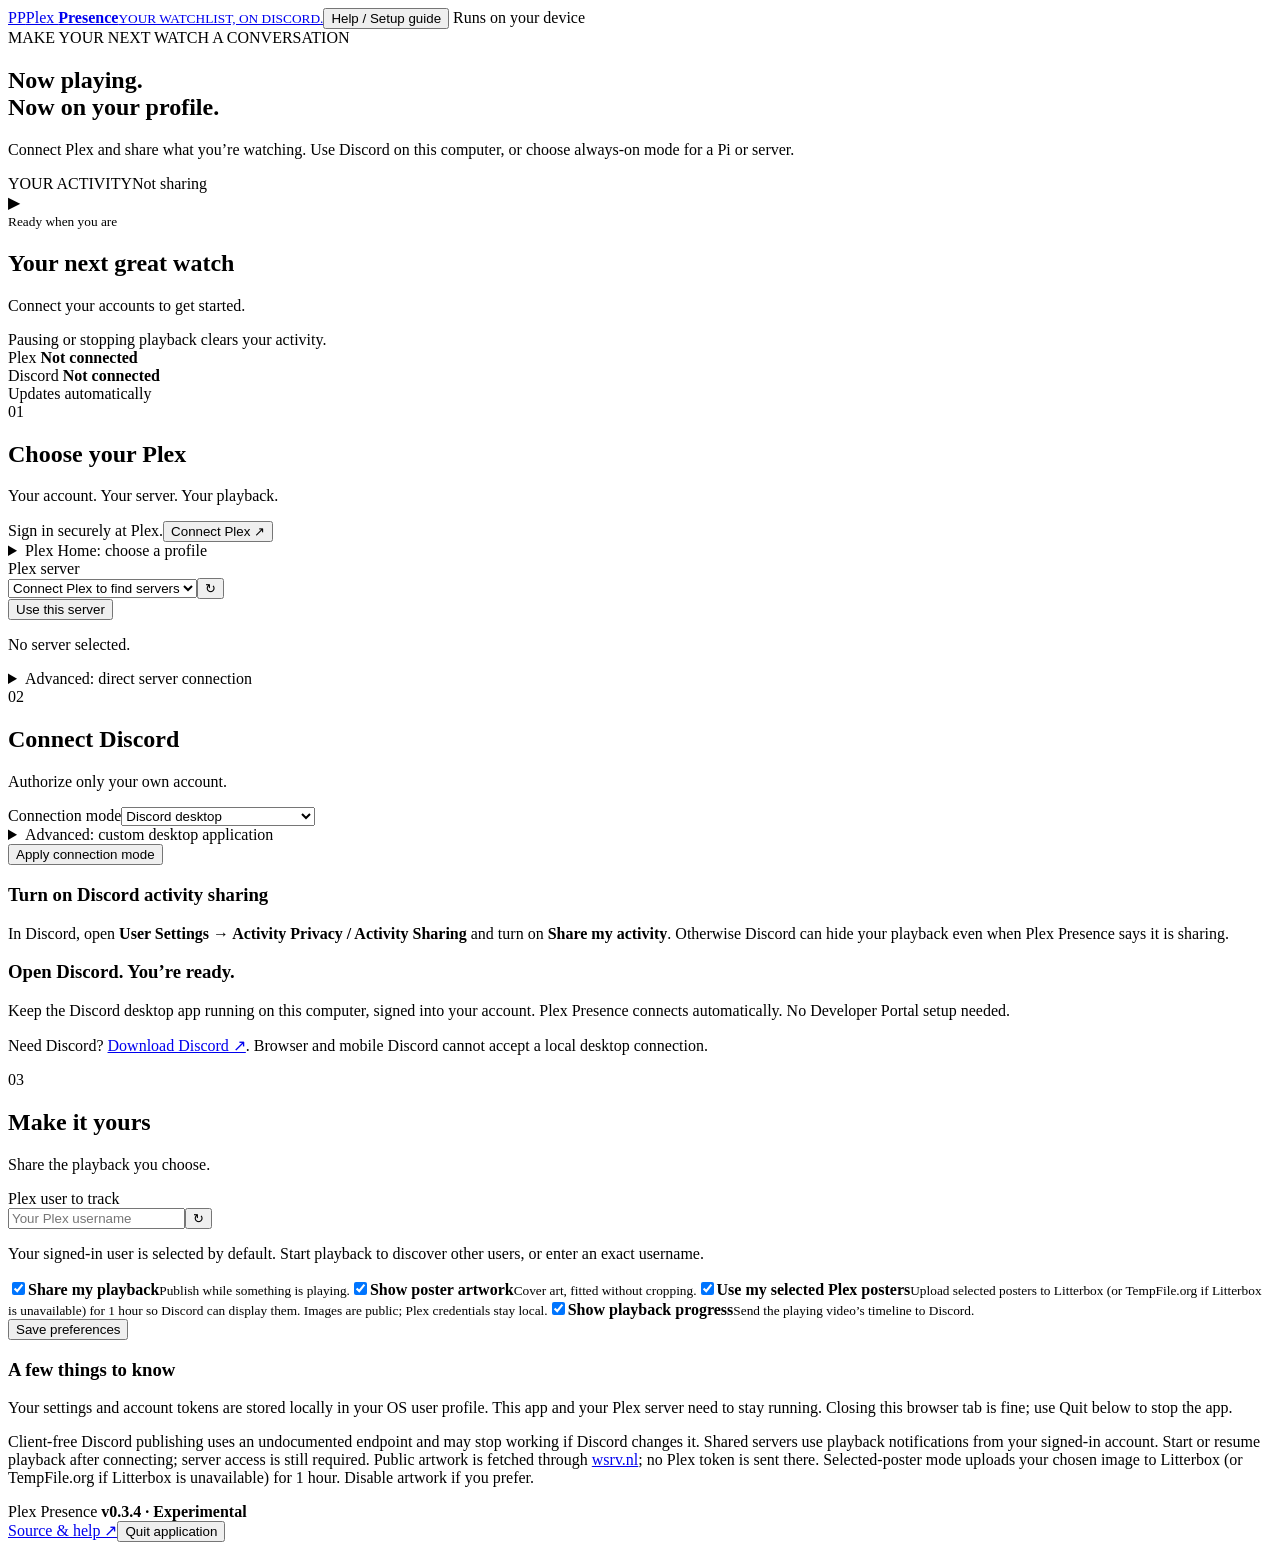
==== commit 40f8397a: "Remind users to enable Discord sharing and update Macs from DMG" ====
--- a/plex_presence/web/index.html
+++ b/plex_presence/web/index.html
@@ -14,11 +14,11 @@
 </section>
 <section class="card"><div class="step-heading"><span class="step purple">02</span><div><h2>Connect Discord</h2><p>Authorize only your own account.</p></div></div>
 <form id="mode-form"><label for="discord-mode">Connection mode</label><select id="discord-mode"><option value="desktop">Discord desktop</option><option value="headless">Always-on / no Discord client</option></select><details><summary>Advanced: custom desktop application</summary><label for="desktop-client-id">Desktop Application ID (optional)</label><input id="desktop-client-id" inputmode="numeric" pattern="[0-9]{16,22}" placeholder="Leave blank to use Plex"><p class="hint">The default uses our public app name. Your Plex server and Discord account remain your own.</p></details><button class="secondary">Apply connection mode</button></form>
-<div id="desktop-setup"><h3>Open Discord. You’re ready.</h3><p class="hint">Keep the Discord desktop app running on this computer, signed into your account. Plex Presence connects automatically. No Developer Portal setup needed.</p><p class="hint">Need Discord? <a href="https://discord.com/download" target="_blank" rel="noopener noreferrer">Download Discord ↗</a>. Browser and mobile Discord cannot accept a local desktop connection.</p></div><div id="headless-setup" hidden><div id="discord-connected" class="connected" hidden><span>✓ Your Discord account is linked.</span><button id="discord-disconnect" class="quiet">Disconnect</button></div>
+<div class="card"><h3>Turn on Discord activity sharing</h3><p>In Discord, open <strong>User Settings → Activity Privacy / Activity Sharing</strong> and turn on <strong>Share my activity</strong>. Otherwise Discord can hide your playback even when Plex Presence says it is sharing.</p></div><div id="desktop-setup"><h3>Open Discord. You’re ready.</h3><p class="hint">Keep the Discord desktop app running on this computer, signed into your account. Plex Presence connects automatically. No Developer Portal setup needed.</p><p class="hint">Need Discord? <a href="https://discord.com/download" target="_blank" rel="noopener noreferrer">Download Discord ↗</a>. Browser and mobile Discord cannot accept a local desktop connection.</p></div><div id="headless-setup" hidden><div id="discord-connected" class="connected" hidden><span>✓ Your Discord account is linked.</span><button id="discord-disconnect" class="quiet">Disconnect</button></div>
 <div id="discord-setup"><p class="hint">One-time setup: create your own Discord application. This mode uses your own application and your own Discord sign-in.</p><ol class="instructions"><li>Open the <a href="https://discord.com/developers/applications" target="_blank" rel="noopener noreferrer">Discord Developer Portal ↗</a> and create an application, for example “Plex.”</li><li>Complete <b>Social SDK → Getting Started</b> for your app. Discord requires this for presence permission.</li><li>Under <b>OAuth2</b>, enable <b>Public Client</b>, add this exact redirect URL, and save.</li></ol>
 <div class="copy-row"><code id="redirect">http://127.0.0.1:8765/callback</code><button id="copy-redirect" class="quiet" aria-label="Copy redirect URL">Copy</button></div>
 <form id="discord-form"><label for="client-id">Discord Application ID</label><input id="client-id" inputmode="numeric" pattern="[0-9]{16,22}" placeholder="Paste your Application ID" required><label class="check consent"><input id="consent" type="checkbox" required><span>I understand this experimental integration uses Discord’s presence permission, which also includes profile, friends, and invite capabilities.</span></label><button class="discord-button">Connect Discord ↗</button></form><p class="hint">Sign in and approve on Discord. Never paste a Discord account token or password here.</p></div>
 </div></section></div>
 <section class="card preferences"><div class="step-heading"><span class="step">03</span><div><h2>Make it yours</h2><p>Share the playback you choose.</p></div></div><form id="settings-form"><div class="preferences-grid"><div><label for="username">Plex user to track</label><div class="input-row"><input id="username" list="users" placeholder="Your Plex username" required><button id="refresh-users" type="button" class="quiet" aria-label="Find users from current playback">↻</button></div><datalist id="users"></datalist><p class="hint">Your signed-in user is selected by default. Start playback to discover other users, or enter an exact username.</p></div><div class="toggles"><label class="check"><input id="enabled" type="checkbox" checked><span><b>Share my playback</b><small>Publish while something is playing.</small></span></label><label class="check"><input id="artwork-enabled" type="checkbox" checked><span><b>Show poster artwork</b><small>Cover art, fitted without cropping.</small></span></label><label class="check"><input id="use-plex-artwork" type="checkbox" checked><span><b>Use my selected Plex posters</b><small>Upload selected posters to Litterbox (or TempFile.org if Litterbox is unavailable) for 1 hour so Discord can display them. Images are public; Plex credentials stay local.</small></span></label><label class="check"><input id="show-progress" type="checkbox" checked><span><b>Show playback progress</b><small>Send the playing video’s timeline to Discord.</small></span></label></div></div><button class="primary">Save preferences</button></form></section>
 <section class="fine-print"><h3>A few things to know</h3><p>Your settings and account tokens are stored locally in your OS user profile. This app and your Plex server need to stay running. Closing this browser tab is fine; use Quit below to stop the app.</p><p>Client-free Discord publishing uses an undocumented endpoint and may stop working if Discord changes it. Shared servers use playback notifications from your signed-in account. Start or resume playback after connecting; server access is still required. Public artwork is fetched through <a href="https://wsrv.nl/docs/fit" target="_blank" rel="noopener noreferrer">wsrv.nl</a>; no Plex token is sent there. Selected-poster mode uploads your chosen image to Litterbox (or TempFile.org if Litterbox is unavailable) for 1 hour. Disable artwork if you prefer.</p></section>
-</main><footer><span>Plex Presence <b>v0.3.3 · Experimental</b></span><div><a href="https://github.com/sixtenths/plex-presence" target="_blank" rel="noopener noreferrer">Source &amp; help ↗</a><button id="quit" class="text-button">Quit application</button></div></footer></div><script src="/app.js"></script><script src="/guide.js"></script></body></html>
+</main><footer><span>Plex Presence <b>v0.3.4 · Experimental</b></span><div><a href="https://github.com/sixtenths/plex-presence" target="_blank" rel="noopener noreferrer">Source &amp; help ↗</a><button id="quit" class="text-button">Quit application</button></div></footer></div><script src="/app.js"></script><script src="/guide.js"></script></body></html>
